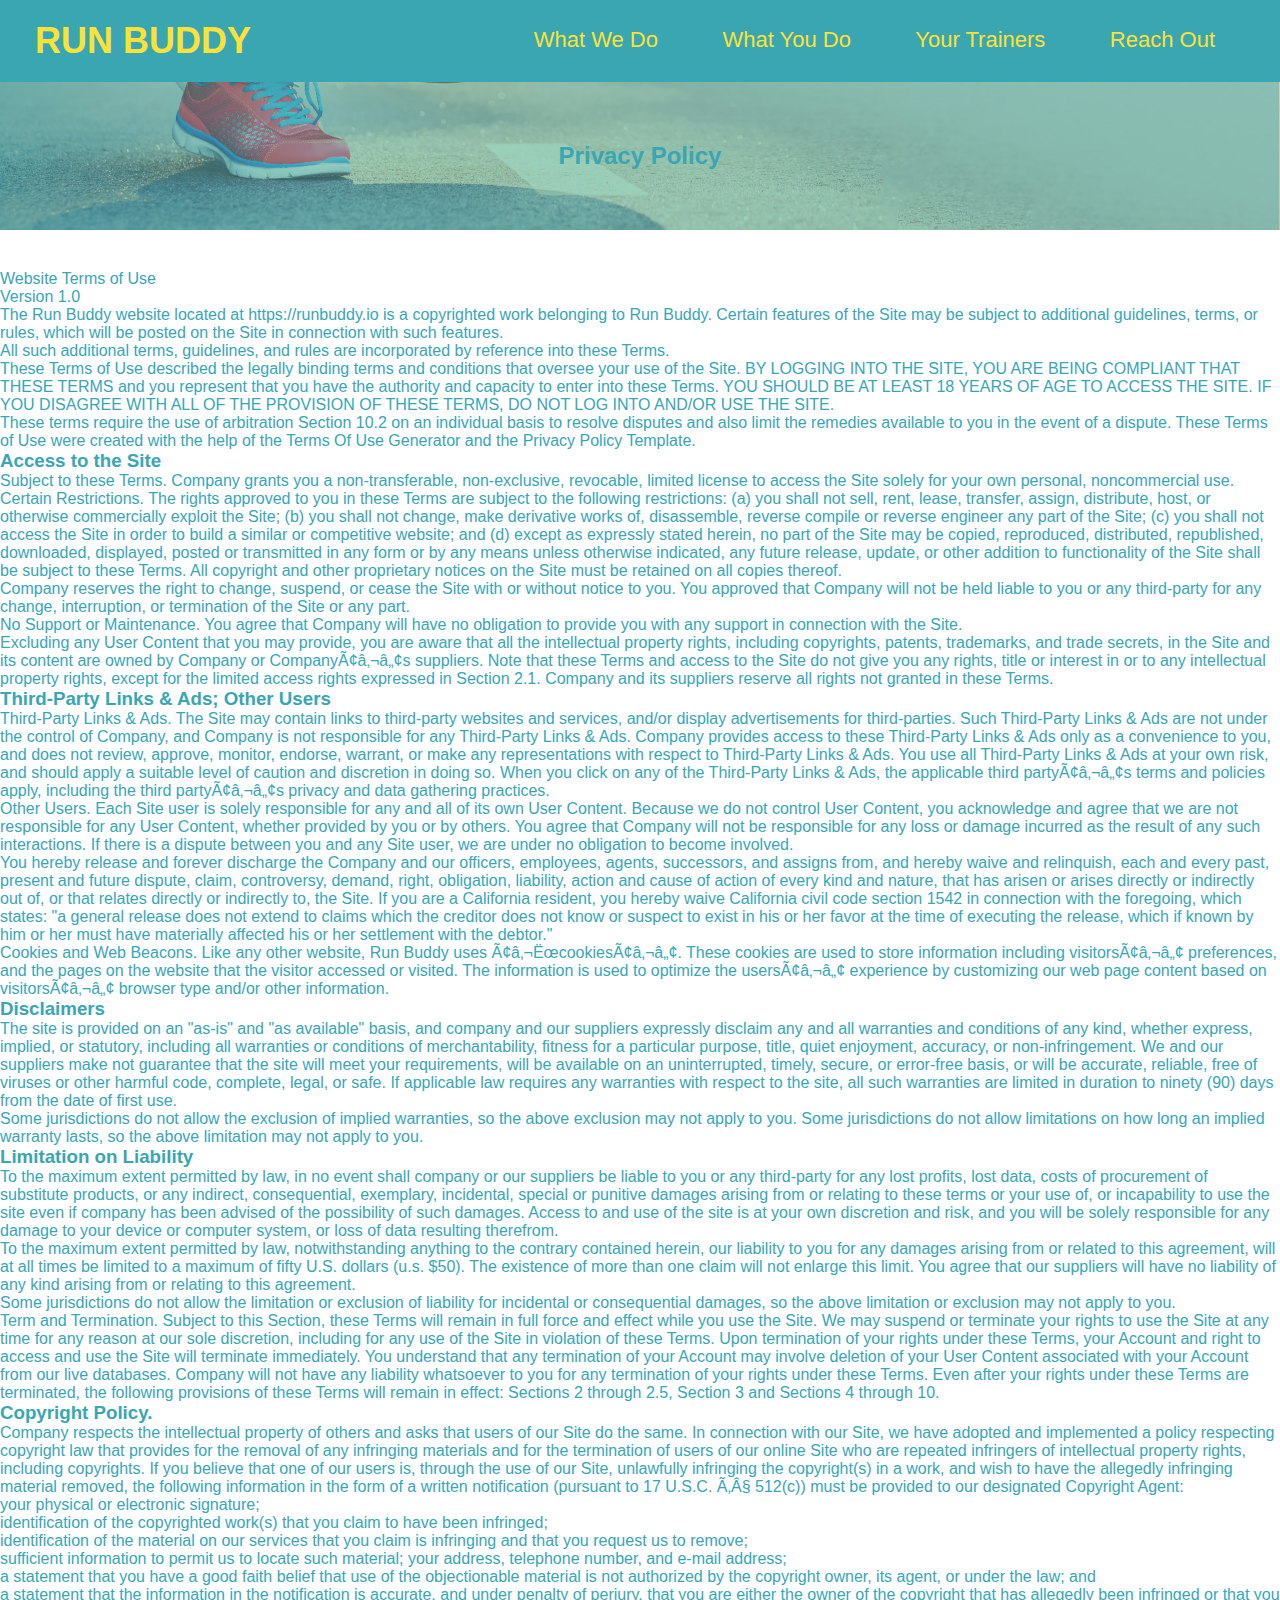
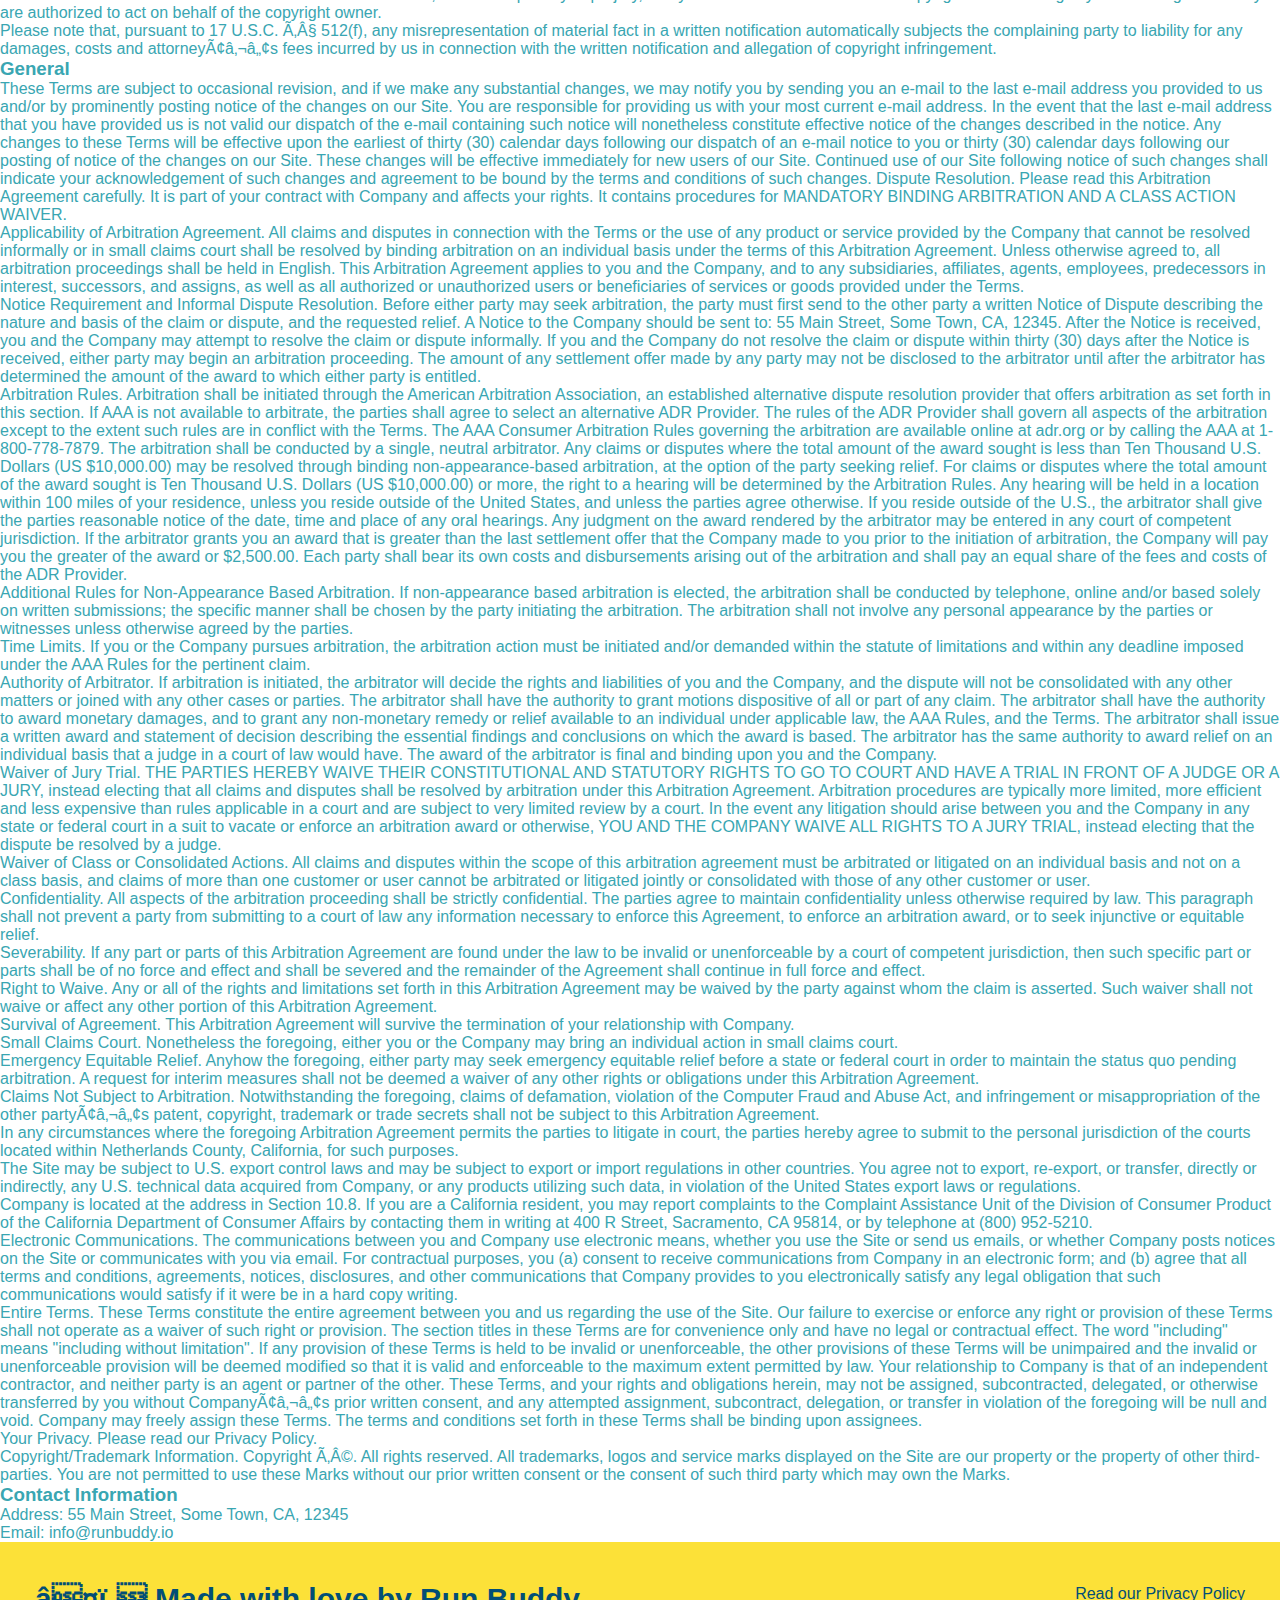
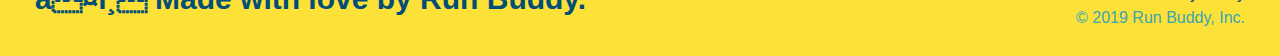
==== privacy-policy.html @ f52eb813 "privacy policy content" ====
<!DOCTYPE html>
<html lang="en">
    <head>
        <link rel="stylesheet" href="./assets/css/style.css"/>
        <link rel="stylesheet" href="assets/css/secondary-styles.css"
        <meta charset="UTF-8" />
        <title>Privacy Policy - Run Buddy</title>
    </head>
    <body>
        <header>
            <h1>
                <a href="/">RUN BUDDY</a>
            </h1>
            <nav>
        <!--Unordered list element-->
                <ul>
            <!--list item element-->
                    <li>
                <!--Anchor element-->
                        <a href="./index.html#what-we-do">What We Do</a>
                    </li>
                    <li>
                        <a href="./index.html#what-you-do">What You Do</a>
                    </li>
                    <li>
                        <a href="./index.html#your-trainers">Your Trainers</a>
                    </li>
                    <li>
                    <a href="./index.html#reach-out">Reach Out</a>
                    </li>
                </ul>
            </nav>
        </header>

        <section class="hero">
            <h2 class="page-title">
                Privacy Policy
            </h2>
        </section>
        <article class="secondary-content">
            <p>
                Website Terms of Use
              </p>
        
              <p>
                Version 1.0
              </p>
        
              <p>
                The Run Buddy website located at https://runbuddy.io is a copyrighted work belonging to Run Buddy. Certain
                features of the Site may be subject to additional guidelines, terms, or rules, which will be posted on the Site
                in connection with such features.
              </p>
        
              <p>
                All such additional terms, guidelines, and rules are incorporated by reference into these Terms.
              </p>
        
              <p>
                These Terms of Use described the legally binding terms and conditions that oversee your use of the Site. BY
                LOGGING INTO THE SITE, YOU ARE BEING COMPLIANT THAT THESE TERMS and you represent that you have the authority
                and capacity to enter into these Terms. YOU SHOULD BE AT LEAST 18 YEARS OF AGE TO ACCESS THE SITE. IF YOU
                DISAGREE WITH ALL OF THE PROVISION OF THESE TERMS, DO NOT LOG INTO AND/OR USE THE SITE.
              </p>
        
              <p>
                These terms require the use of arbitration Section 10.2 on an individual basis to resolve disputes and also
                limit the remedies available to you in the event of a dispute. These Terms of Use were created with the help of
                the Terms Of Use Generator and the Privacy Policy Template.
              </p>
        
              <h3>
                Access to the Site
              </h3>
        
              <p>
                Subject to these Terms. Company grants you a non-transferable, non-exclusive, revocable, limited license to
                access the Site solely for your own personal, noncommercial use.
              </p>
        
              <p>
                Certain Restrictions. The rights approved to you in these Terms are subject to the following restrictions: (a)
                you shall not sell, rent, lease, transfer, assign, distribute, host, or otherwise commercially exploit the Site;
                (b) you shall not change, make derivative works of, disassemble, reverse compile or reverse engineer any part of
                the Site; (c) you shall not access the Site in order to build a similar or competitive website; and (d) except
                as expressly stated herein, no part of the Site may be copied, reproduced, distributed, republished, downloaded,
                displayed, posted or transmitted in any form or by any means unless otherwise indicated, any future release,
                update, or other addition to functionality of the Site shall be subject to these Terms. All copyright and other
                proprietary notices on the Site must be retained on all copies thereof.
              </p>
        
              <p>
                Company reserves the right to change, suspend, or cease the Site with or without notice to you. You approved
                that Company will not be held liable to you or any third-party for any change, interruption, or termination of
                the Site or any part.
              </p>
        
              <p>
                No Support or Maintenance. You agree that Company will have no obligation to provide you with any support in
                connection with the Site.
              </p>
        
              <p>
                Excluding any User Content that you may provide, you are aware that all the intellectual property rights,
                including copyrights, patents, trademarks, and trade secrets, in the Site and its content are owned by Company
                or Companyâ€™s suppliers. Note that these Terms and access to the Site do not give you any rights, title or
                interest in or to any intellectual property rights, except for the limited access rights expressed in Section
                2.1. Company and its suppliers reserve all rights not granted in these Terms.
              </p>
        
              <h3>
                Third-Party Links & Ads; Other Users
              </h3>
        
              <p>
                Third-Party Links & Ads. The Site may contain links to third-party websites and services, and/or display
                advertisements for third-parties. Such Third-Party Links & Ads are not under the control of Company, and Company
                is not responsible for any Third-Party Links & Ads. Company provides access to these Third-Party Links & Ads
                only as a convenience to you, and does not review, approve, monitor, endorse, warrant, or make any
                representations with respect to Third-Party Links & Ads. You use all Third-Party Links & Ads at your own risk,
                and should apply a suitable level of caution and discretion in doing so. When you click on any of the
                Third-Party Links & Ads, the applicable third partyâ€™s terms and policies apply, including the third partyâ€™s
                privacy and data gathering practices.
              </p>
        
              <p>
                Other Users. Each Site user is solely responsible for any and all of its own User Content. Because we do not
                control User Content, you acknowledge and agree that we are not responsible for any User Content, whether
                provided by you or by others. You agree that Company will not be responsible for any loss or damage incurred as
                the result of any such interactions. If there is a dispute between you and any Site user, we are under no
                obligation to become involved.
              </p>
        
              <p>
                You hereby release and forever discharge the Company and our officers, employees, agents, successors, and
                assigns from, and hereby waive and relinquish, each and every past, present and future dispute, claim,
                controversy, demand, right, obligation, liability, action and cause of action of every kind and nature, that has
                arisen or arises directly or indirectly out of, or that relates directly or indirectly to, the Site. If you are
                a California resident, you hereby waive California civil code section 1542 in connection with the foregoing,
                which states: "a general release does not extend to claims which the creditor does not know or suspect to exist
                in his or her favor at the time of executing the release, which if known by him or her must have materially
                affected his or her settlement with the debtor."
              </p>
        
              <p>
                Cookies and Web Beacons. Like any other website, Run Buddy uses â€˜cookiesâ€™. These cookies are used to store
                information including visitorsâ€™ preferences, and the pages on the website that the visitor accessed or visited.
                The information is used to optimize the usersâ€™ experience by customizing our web page content based on visitorsâ€™
                browser type and/or other information.
              </p>
        
              <h3>
                Disclaimers
              </h3>
        
              <p>
                The site is provided on an "as-is" and "as available" basis, and company and our suppliers expressly disclaim
                any and all warranties and conditions of any kind, whether express, implied, or statutory, including all
                warranties or conditions of merchantability, fitness for a particular purpose, title, quiet enjoyment, accuracy,
                or non-infringement. We and our suppliers make not guarantee that the site will meet your requirements, will be
                available on an uninterrupted, timely, secure, or error-free basis, or will be accurate, reliable, free of
                viruses or other harmful code, complete, legal, or safe. If applicable law requires any warranties with respect
                to the site, all such warranties are limited in duration to ninety (90) days from the date of first use.
              </p>
        
              <p>
                Some jurisdictions do not allow the exclusion of implied warranties, so the above exclusion may not apply to
                you. Some jurisdictions do not allow limitations on how long an implied warranty lasts, so the above limitation
                may not apply to you.
              </p>
        
              <h3>
                Limitation on Liability
              </h3>
        
              <p>
                To the maximum extent permitted by law, in no event shall company or our suppliers be liable to you or any
                third-party for any lost profits, lost data, costs of procurement of substitute products, or any indirect,
                consequential, exemplary, incidental, special or punitive damages arising from or relating to these terms or
                your use of, or incapability to use the site even if company has been advised of the possibility of such
                damages. Access to and use of the site is at your own discretion and risk, and you will be solely responsible
                for any damage to your device or computer system, or loss of data resulting therefrom.
              </p>
        
              <p>
                To the maximum extent permitted by law, notwithstanding anything to the contrary contained herein, our liability
                to you for any damages arising from or related to this agreement, will at all times be limited to a maximum of
                fifty U.S. dollars (u.s. $50). The existence of more than one claim will not enlarge this limit. You agree that
                our suppliers will have no liability of any kind arising from or relating to this agreement.
              </p>
        
              <p>
                Some jurisdictions do not allow the limitation or exclusion of liability for incidental or consequential
                damages, so the above limitation or exclusion may not apply to you.
              </p>
        
              <p>
                Term and Termination. Subject to this Section, these Terms will remain in full force and effect while you use
                the Site. We may suspend or terminate your rights to use the Site at any time for any reason at our sole
                discretion, including for any use of the Site in violation of these Terms. Upon termination of your rights under
                these Terms, your Account and right to access and use the Site will terminate immediately. You understand that
                any termination of your Account may involve deletion of your User Content associated with your Account from our
                live databases. Company will not have any liability whatsoever to you for any termination of your rights under
                these Terms. Even after your rights under these Terms are terminated, the following provisions of these Terms
                will remain in effect: Sections 2 through 2.5, Section 3 and Sections 4 through 10.
              </p>
        
              <h3>
                Copyright Policy.
              </h3>
        
              <p>
                Company respects the intellectual property of others and asks that users of our Site do the same. In connection
                with our Site, we have adopted and implemented a policy respecting copyright law that provides for the removal
                of any infringing materials and for the termination of users of our online Site who are repeated infringers of
                intellectual property rights, including copyrights. If you believe that one of our users is, through the use of
                our Site, unlawfully infringing the copyright(s) in a work, and wish to have the allegedly infringing material
                removed, the following information in the form of a written notification (pursuant to 17 U.S.C. Â§ 512(c)) must
                be provided to our designated Copyright Agent:
              </p>
        
              <ul>
                <li>
                  your physical or electronic signature;
                </li>
                <li>
                  identification of the copyrighted work(s) that you claim to have been infringed;
                </li>
                <li>
                  identification of the material on our services that you claim is infringing and that you request us to remove;
                </li>
                <li>
                  sufficient information to permit us to locate such material; your address, telephone number, and e-mail
                  address;
                </li>
                <li>
                  a statement that you have a good faith belief that use of the objectionable material is not authorized by the
                  copyright owner, its agent, or under the law; and
                </li>
                <li>
                  a statement that the information in the notification is accurate, and under penalty of perjury, that you are
                  either the owner of the copyright that has allegedly been infringed or that you are authorized to act on
                  behalf of the copyright owner.
                </li>
              </ul>
        
              <p>
                Please note that, pursuant to 17 U.S.C. Â§ 512(f), any misrepresentation of material fact in a written
                notification automatically subjects the complaining party to liability for any damages, costs and attorneyâ€™s
                fees incurred by us in connection with the written notification and allegation of copyright infringement.
              </p>
        
              <h3>
                General
              </h3>
        
              <p>
                These Terms are subject to occasional revision, and if we make any substantial changes, we may notify you by
                sending you an e-mail to the last e-mail address you provided to us and/or by prominently posting notice of the
                changes on our Site. You are responsible for providing us with your most current e-mail address. In the event
                that the last e-mail address that you have provided us is not valid our dispatch of the e-mail containing such
                notice will nonetheless constitute effective notice of the changes described in the notice. Any changes to these
                Terms will be effective upon the earliest of thirty (30) calendar days following our dispatch of an e-mail
                notice to you or thirty (30) calendar days following our posting of notice of the changes on our Site. These
                changes will be effective immediately for new users of our Site. Continued use of our Site following notice of
                such changes shall indicate your acknowledgement of such changes and agreement to be bound by the terms and
                conditions of such changes. Dispute Resolution. Please read this Arbitration Agreement carefully. It is part of
                your contract with Company and affects your rights. It contains procedures for MANDATORY BINDING ARBITRATION AND
                A CLASS ACTION WAIVER.
              </p>
        
              <p>
                Applicability of Arbitration Agreement. All claims and disputes in connection with the Terms or the use of any
                product or service provided by the Company that cannot be resolved informally or in small claims court shall be
                resolved by binding arbitration on an individual basis under the terms of this Arbitration Agreement. Unless
                otherwise agreed to, all arbitration proceedings shall be held in English. This Arbitration Agreement applies to
                you and the Company, and to any subsidiaries, affiliates, agents, employees, predecessors in interest,
                successors, and assigns, as well as all authorized or unauthorized users or beneficiaries of services or goods
                provided under the Terms.
              </p>
        
              <p>
                Notice Requirement and Informal Dispute Resolution. Before either party may seek arbitration, the party must
                first send to the other party a written Notice of Dispute describing the nature and basis of the claim or
                dispute, and the requested relief. A Notice to the Company should be sent to: 55 Main Street, Some Town, CA,
                12345. After the Notice is received, you and the Company may attempt to resolve the claim or dispute informally.
                If you and the Company do not resolve the claim or dispute within thirty (30) days after the Notice is received,
                either party may begin an arbitration proceeding. The amount of any settlement offer made by any party may not
                be disclosed to the arbitrator until after the arbitrator has determined the amount of the award to which either
                party is entitled.
              </p>
        
              <p>
                Arbitration Rules. Arbitration shall be initiated through the American Arbitration Association, an established
                alternative dispute resolution provider that offers arbitration as set forth in this section. If AAA is not
                available to arbitrate, the parties shall agree to select an alternative ADR Provider. The rules of the ADR
                Provider shall govern all aspects of the arbitration except to the extent such rules are in conflict with the
                Terms. The AAA Consumer Arbitration Rules governing the arbitration are available online at adr.org or by
                calling the AAA at 1-800-778-7879. The arbitration shall be conducted by a single, neutral arbitrator. Any
                claims or disputes where the total amount of the award sought is less than Ten Thousand U.S. Dollars (US
                $10,000.00) may be resolved through binding non-appearance-based arbitration, at the option of the party seeking
                relief. For claims or disputes where the total amount of the award sought is Ten Thousand U.S. Dollars (US
                $10,000.00) or more, the right to a hearing will be determined by the Arbitration Rules. Any hearing will be
                held in a location within 100 miles of your residence, unless you reside outside of the United States, and
                unless the parties agree otherwise. If you reside outside of the U.S., the arbitrator shall give the parties
                reasonable notice of the date, time and place of any oral hearings. Any judgment on the award rendered by the
                arbitrator may be entered in any court of competent jurisdiction. If the arbitrator grants you an award that is
                greater than the last settlement offer that the Company made to you prior to the initiation of arbitration, the
                Company will pay you the greater of the award or $2,500.00. Each party shall bear its own costs and
                disbursements arising out of the arbitration and shall pay an equal share of the fees and costs of the ADR
                Provider.
              </p>
        
              <p>
                Additional Rules for Non-Appearance Based Arbitration. If non-appearance based arbitration is elected, the
                arbitration shall be conducted by telephone, online and/or based solely on written submissions; the specific
                manner shall be chosen by the party initiating the arbitration. The arbitration shall not involve any personal
                appearance by the parties or witnesses unless otherwise agreed by the parties.
              </p>
        
              <p>
                Time Limits. If you or the Company pursues arbitration, the arbitration action must be initiated and/or demanded
                within the statute of limitations and within any deadline imposed under the AAA Rules for the pertinent claim.
              </p>
        
              <p>
                Authority of Arbitrator. If arbitration is initiated, the arbitrator will decide the rights and liabilities of
                you and the Company, and the dispute will not be consolidated with any other matters or joined with any other
                cases or parties. The arbitrator shall have the authority to grant motions dispositive of all or part of any
                claim. The arbitrator shall have the authority to award monetary damages, and to grant any non-monetary remedy
                or relief available to an individual under applicable law, the AAA Rules, and the Terms. The arbitrator shall
                issue a written award and statement of decision describing the essential findings and conclusions on which the
                award is based. The arbitrator has the same authority to award relief on an individual basis that a judge in a
                court of law would have. The award of the arbitrator is final and binding upon you and the Company.
              </p>
        
              <p>
                Waiver of Jury Trial. THE PARTIES HEREBY WAIVE THEIR CONSTITUTIONAL AND STATUTORY RIGHTS TO GO TO COURT AND HAVE
                A TRIAL IN FRONT OF A JUDGE OR A JURY, instead electing that all claims and disputes shall be resolved by
                arbitration under this Arbitration Agreement. Arbitration procedures are typically more limited, more efficient
                and less expensive than rules applicable in a court and are subject to very limited review by a court. In the
                event any litigation should arise between you and the Company in any state or federal court in a suit to vacate
                or enforce an arbitration award or otherwise, YOU AND THE COMPANY WAIVE ALL RIGHTS TO A JURY TRIAL, instead
                electing that the dispute be resolved by a judge.
              </p>
        
              <p>
                Waiver of Class or Consolidated Actions. All claims and disputes within the scope of this arbitration agreement
                must be arbitrated or litigated on an individual basis and not on a class basis, and claims of more than one
                customer or user cannot be arbitrated or litigated jointly or consolidated with those of any other customer or
                user.
              </p>
        
              <p>
                Confidentiality. All aspects of the arbitration proceeding shall be strictly confidential. The parties agree to
                maintain confidentiality unless otherwise required by law. This paragraph shall not prevent a party from
                submitting to a court of law any information necessary to enforce this Agreement, to enforce an arbitration
                award, or to seek injunctive or equitable relief.
              </p>
        
              <p>
                Severability. If any part or parts of this Arbitration Agreement are found under the law to be invalid or
                unenforceable by a court of competent jurisdiction, then such specific part or parts shall be of no force and
                effect and shall be severed and the remainder of the Agreement shall continue in full force and effect.
              </p>
        
              <p>
                Right to Waive. Any or all of the rights and limitations set forth in this Arbitration Agreement may be waived
                by the party against whom the claim is asserted. Such waiver shall not waive or affect any other portion of this
                Arbitration Agreement.
              </p>
        
              <p>
                Survival of Agreement. This Arbitration Agreement will survive the termination of your relationship with
                Company.
              </p>
        
              <p>
                Small Claims Court. Nonetheless the foregoing, either you or the Company may bring an individual action in small
                claims court.
              </p>
        
              <p>
                Emergency Equitable Relief. Anyhow the foregoing, either party may seek emergency equitable relief before a
                state or federal court in order to maintain the status quo pending arbitration. A request for interim measures
                shall not be deemed a waiver of any other rights or obligations under this Arbitration Agreement.
              </p>
        
              <p>
                Claims Not Subject to Arbitration. Notwithstanding the foregoing, claims of defamation, violation of the
                Computer Fraud and Abuse Act, and infringement or misappropriation of the other partyâ€™s patent, copyright,
                trademark or trade secrets shall not be subject to this Arbitration Agreement.
              </p>
        
              <p>
                In any circumstances where the foregoing Arbitration Agreement permits the parties to litigate in court, the
                parties hereby agree to submit to the personal jurisdiction of the courts located within Netherlands County,
                California, for such purposes.
              </p>
        
              <p>
                The Site may be subject to U.S. export control laws and may be subject to export or import regulations in other
                countries. You agree not to export, re-export, or transfer, directly or indirectly, any U.S. technical data
                acquired from Company, or any products utilizing such data, in violation of the United States export laws or
                regulations.
              </p>
        
              <p>
                Company is located at the address in Section 10.8. If you are a California resident, you may report complaints
                to the Complaint Assistance Unit of the Division of Consumer Product of the California Department of Consumer
                Affairs by contacting them in writing at 400 R Street, Sacramento, CA 95814, or by telephone at (800) 952-5210.
              </p>
        
              <p>
                Electronic Communications. The communications between you and Company use electronic means, whether you use the
                Site or send us emails, or whether Company posts notices on the Site or communicates with you via email. For
                contractual purposes, you (a) consent to receive communications from Company in an electronic form; and (b)
                agree that all terms and conditions, agreements, notices, disclosures, and other communications that Company
                provides to you electronically satisfy any legal obligation that such communications would satisfy if it were be
                in a hard copy writing.
              </p>
        
              <p>
                Entire Terms. These Terms constitute the entire agreement between you and us regarding the use of the Site. Our
                failure to exercise or enforce any right or provision of these Terms shall not operate as a waiver of such right
                or provision. The section titles in these Terms are for convenience only and have no legal or contractual
                effect. The word "including" means "including without limitation". If any provision of these Terms is held to be
                invalid or unenforceable, the other provisions of these Terms will be unimpaired and the invalid or
                unenforceable provision will be deemed modified so that it is valid and enforceable to the maximum extent
                permitted by law. Your relationship to Company is that of an independent contractor, and neither party is an
                agent or partner of the other. These Terms, and your rights and obligations herein, may not be assigned,
                subcontracted, delegated, or otherwise transferred by you without Companyâ€™s prior written consent, and any
                attempted assignment, subcontract, delegation, or transfer in violation of the foregoing will be null and void.
                Company may freely assign these Terms. The terms and conditions set forth in these Terms shall be binding upon
                assignees.
              </p>
        
              <p>
                Your Privacy. Please read our Privacy Policy.
              </p>
        
              <p>
                Copyright/Trademark Information. Copyright Â©. All rights reserved. All trademarks, logos and service marks
                displayed on the Site are our property or the property of other third-parties. You are not permitted to use
                these Marks without our prior written consent or the consent of such third party which may own the Marks.
              </p>
        
              <h3>
                Contact Information
              </h3>
        
              <p>
                Address: 55 Main Street, Some Town, CA, 12345
              </p>
        
              <p>
                Email: info@runbuddy.io
              </p>
        
        </article>

<!--footer-->
<footer>
    <h2>❤️ Made with love by Run Buddy.</h2>
    <div>
        <a >Read our Privacy Policy</a><br />
        &copy; 2019 Run Buddy, Inc.
    </div>
</footer>

</body>
</html>

    </body>
</html>
---- assets/css/style.css ----
* {
    margin: 0;
    padding: 0;
    box-sizing: border-box;
}

body {
    color: #39a6b2;
    font-family: Helvetica, Arial, sans-serif;
}

/*apply styles to <header> */

header {
    background-color: #39a6b2;
    padding: 20px 35px;
}

header h1 {
    color: #fce138;
    font-size: 36px;
    font-weight: bold;
    margin: 0;
    display: inline;
    text-align: left;
}

header a {
    text-decoration: none;
    color: #fce138;
    display: inline;
}

header nav {
    float: right;
    margin: 7px 0;
}

header nav ul li {
    display: inline;
}

header nav ul li a {
    margin: 0 30px;
    font-weight: lighter;
    font-size: 22px;
    display: inline;
}

footer {
    background: #fce138;
    width: 100%;
    padding: 40px 35px;
}

footer h2 {
    display: inline;
    color: #024e76;
    font-size: 30px;
    margin: 0;
}

footer div {
    float: right;
    line-height: 1.5;
    text-align: right;
}

footer a {
    color: #024e76;
}

section {
    padding: 60px;
}

/*Hero Style Start*/
.hero {
    background-image: url("../images/hero-bg.jpg");
    height: 600px;
    background-size: cover;
    background-position: center;
    position: relative;
}

.hero-form {
    background-color: #fce138;
    padding: 20px;
    width: 500px;
    color: #024e76;
    border-style: solid;
    border-width: 3px;
    border-color: #024e76;
    position: absolute;
    bottom: 120px;
    right: 140px;
}
.hero-form h3 {
    font-size: 24px;
    margin: 0;
}

.hero-form p {
    margin: 5px 0 15px 0;
}

.form-input {
    border: 1px solid #024e76;
    display: block;
    padding: 7px 15px;
    font-size: 16px;
    color: #024e76;
    width: 100%;
    margin-bottom: 15px;
}    

.hero-form label {
    margin: 0 5px;
}

.hero-form button {
    color: #fce138;
    background-color: #024e76;
    border: none;
    padding: 10px 20px;
    font-size: 16px;
}

/*Hero Style End*/

.intro {
    text-align: center;
}

.intro p {
    line-height: 1.7;
    color: #39a6b2;
    width: 80%;
    font-size: 20px;
    margin: 0 auto;
}

.steps {
    text-align: center;
    background: #fce138;
}

.section-title {
    font-size: 55px;
    color: #024e76;
    margin-bottom: 35px;
    padding: 0 100px 20px 100px;
    display: inline-block;
    border-bottom: 3px solid;
}

.primary-border {
    border-color: #fce138;
}

.secondary-border {
    border-color: #39a6b2
}

.steps div {
    margin-bottom: 80px;
}

.steps img {
    width: 15%;
    margin: 10px 0;
}

.steps h3 {
    color: #024e76;
    font-size: 46px;
    margin-top: 10px;
}

.steps p {
    color: #39a6b2;
    font-size: 23px;
}

.steps span {
    font-size: 38px;
}

.trainers {
    text-align: center;
}

.trainer {
    width: 900px;
    margin: 0 auto 30px auto;
    background: #024e76;
    color: #fce138;
    overflow: auto;
}

.trainer img {
    width: 35%;
    float: left;
}

.trainer-bio {
    padding: 35px;
    float: left;
    width: 65%;
}

.text-left {
    text-align: left;
}

.text-right {
    text-align: right;
}

.trainer-bio h3 {
    font-size: 32px;
    margin-bottom: 8px;
}

.trainer-bio h4 {
    font-weight: lighter;
    font-size: 26px;
    margin-bottom: 25px;
}

.trainer-bio p {
    font-size: 17px;
    line-height: 1.3;
}

/*REACH OUT STYLES START */
.contact {
    text-align: center;
    background: #024e76;
}

.contact h2 {
    color: #fce138;
}

.contact-info iframe {
    width: 400px;
    height: 400px;
}

.contact-info div {
    width: 410px;
    display: inline-block;
    vertical-align: top;
    text-align: left;
    margin: 30px 0 0 60px;
    color: white;
}

.contact-info h3 {
    color: #fce138;
    font-size: 32px;
}

.contact-info p, .contact-info address {
    margin: 20px 0 0 0;
    line-height: 1.5;
    font-size: 20px;
    font-style: normal;
    color: white;
    text-align: left;
}

.contact-info a {
    color: #fce138;
}

/* REACH OUT STYLES END*/
---- assets/css/secondary-styles.css ----
.hero {
    background-position: bottom;
    height: auto;
    text-align: center;
    margin-bottom: 40px;
  }
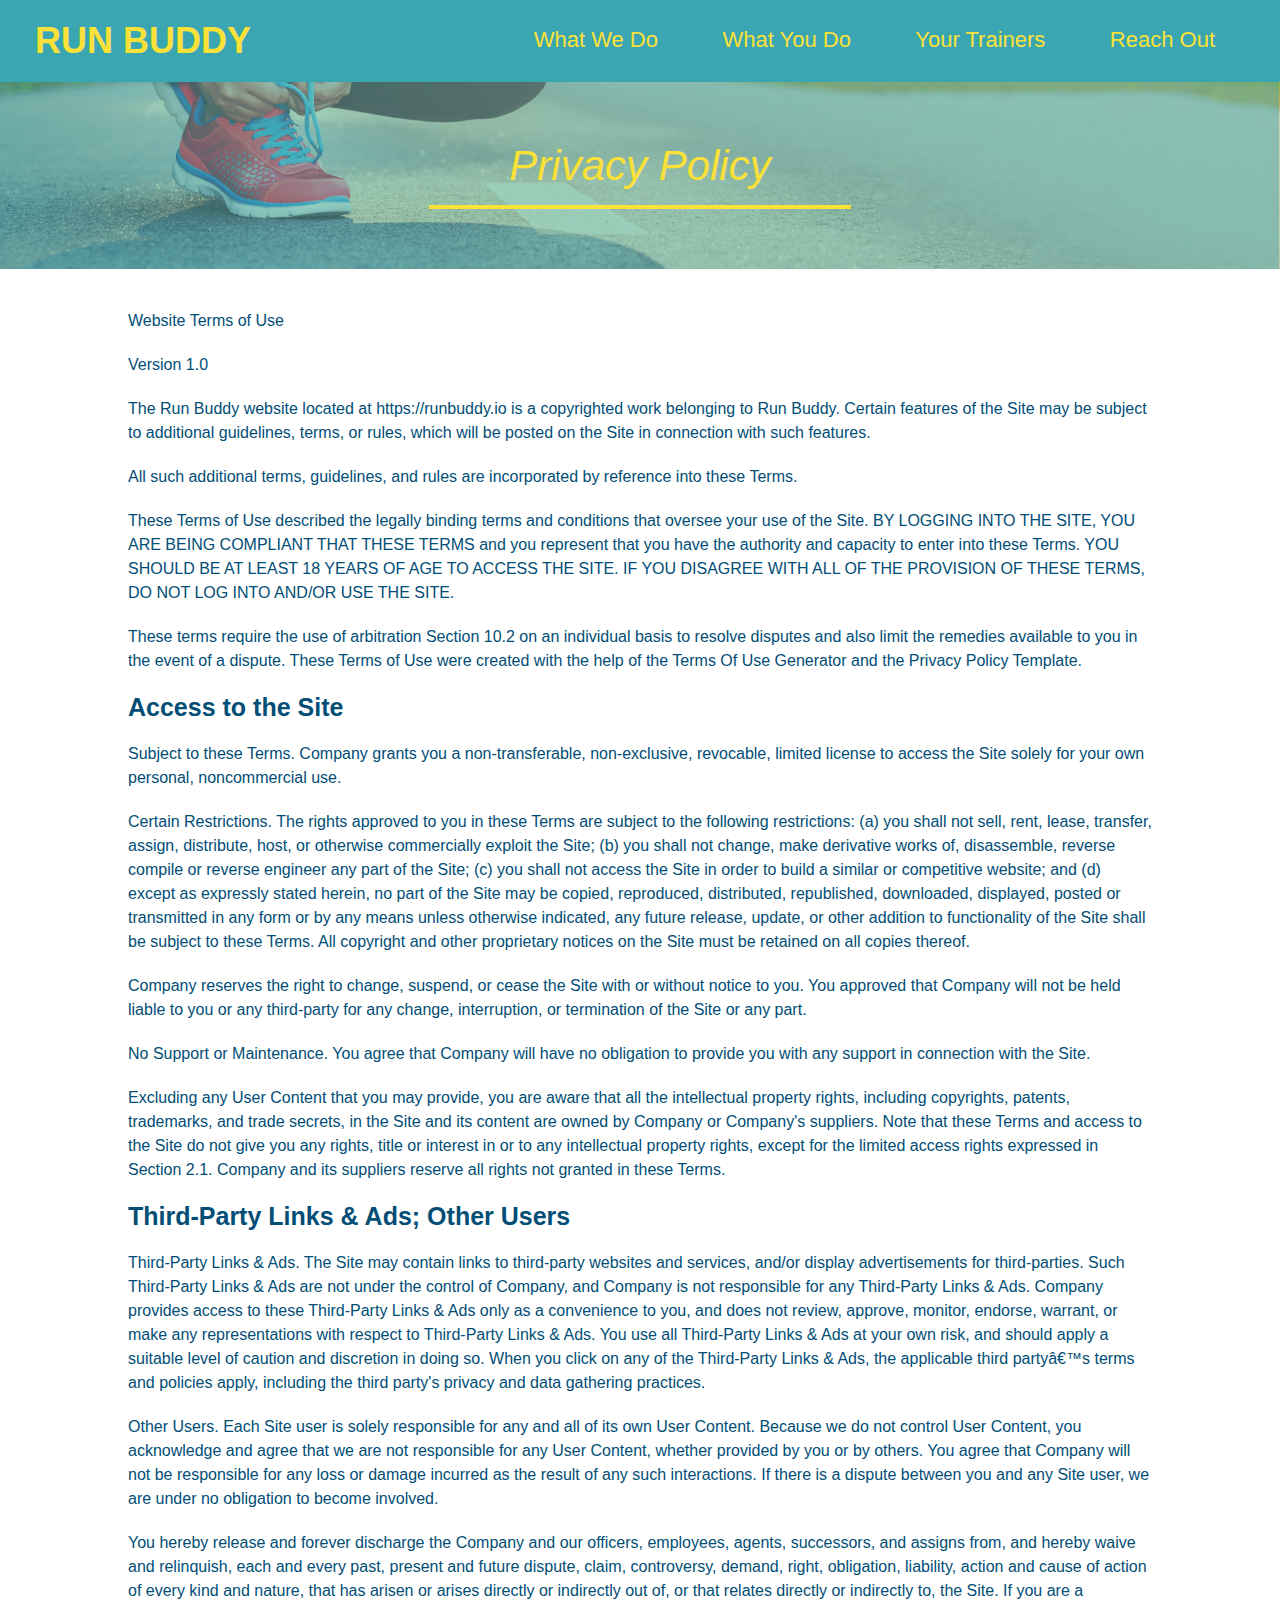
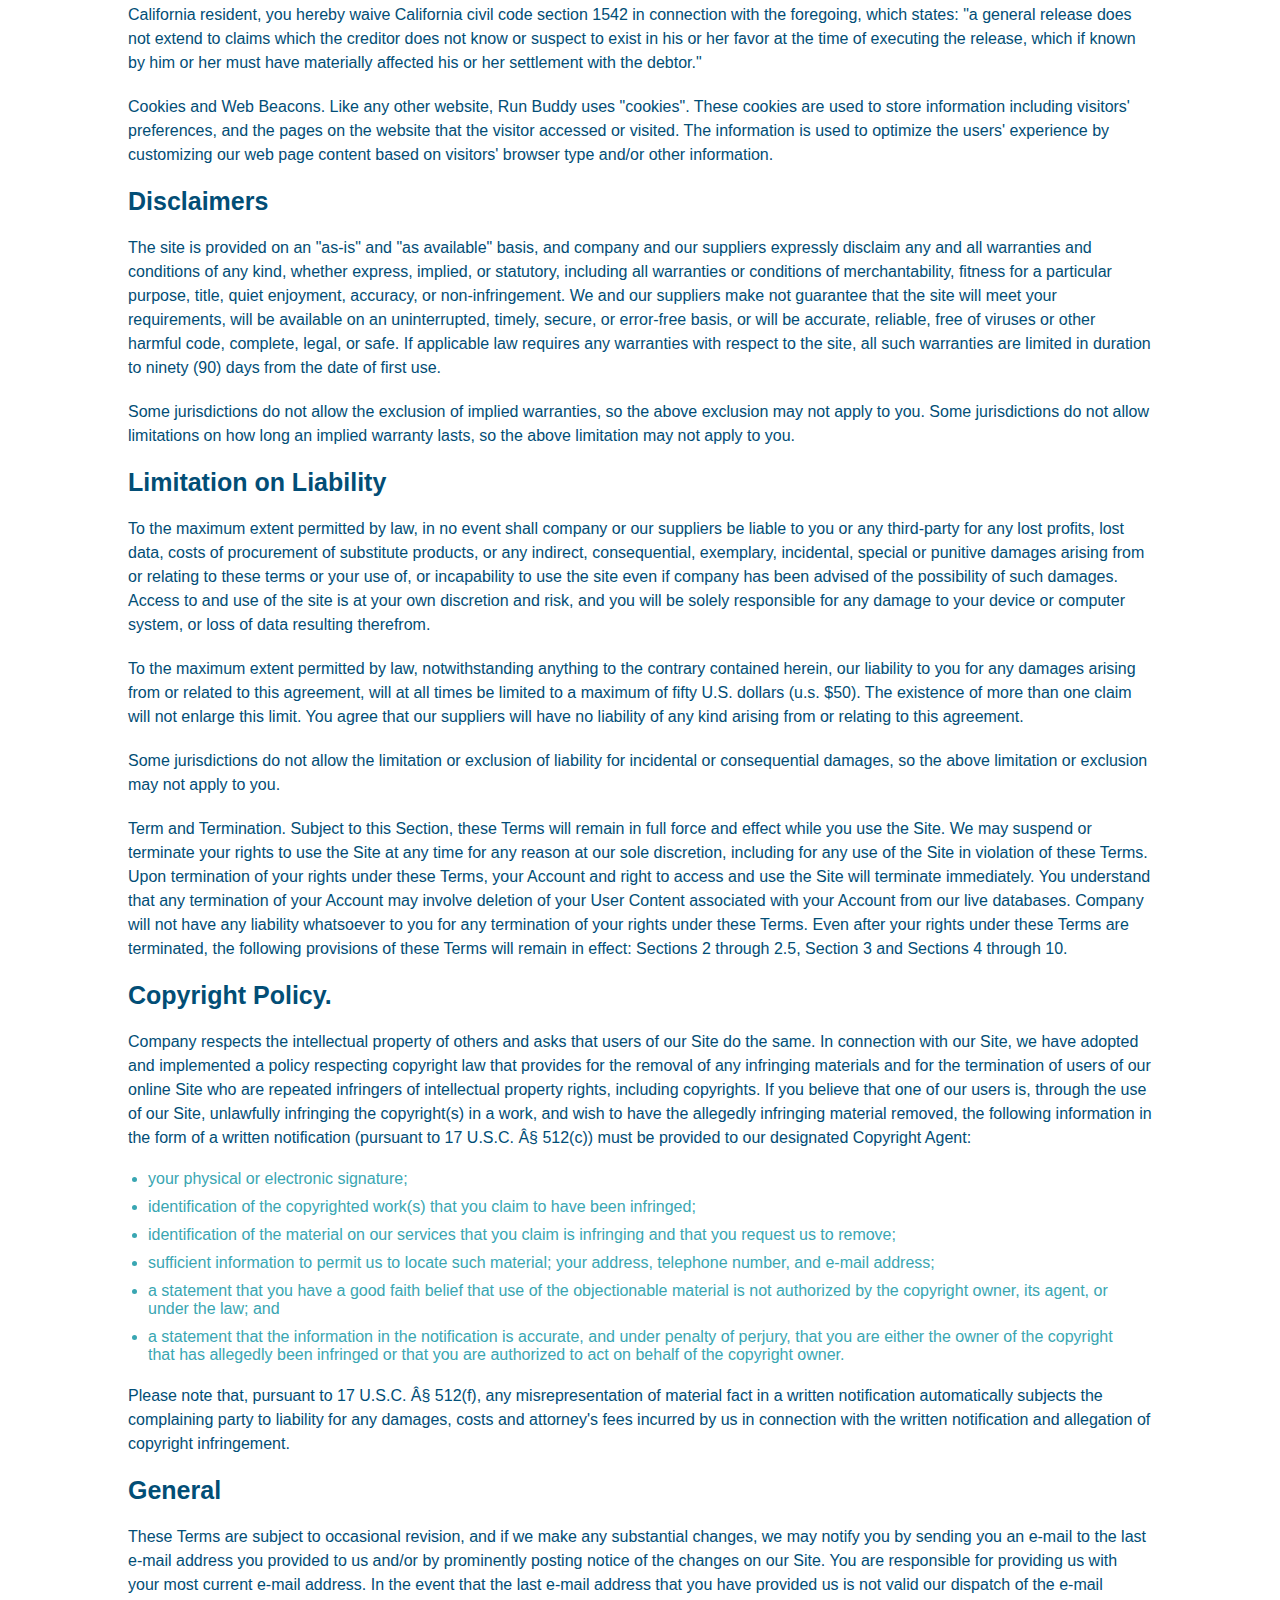
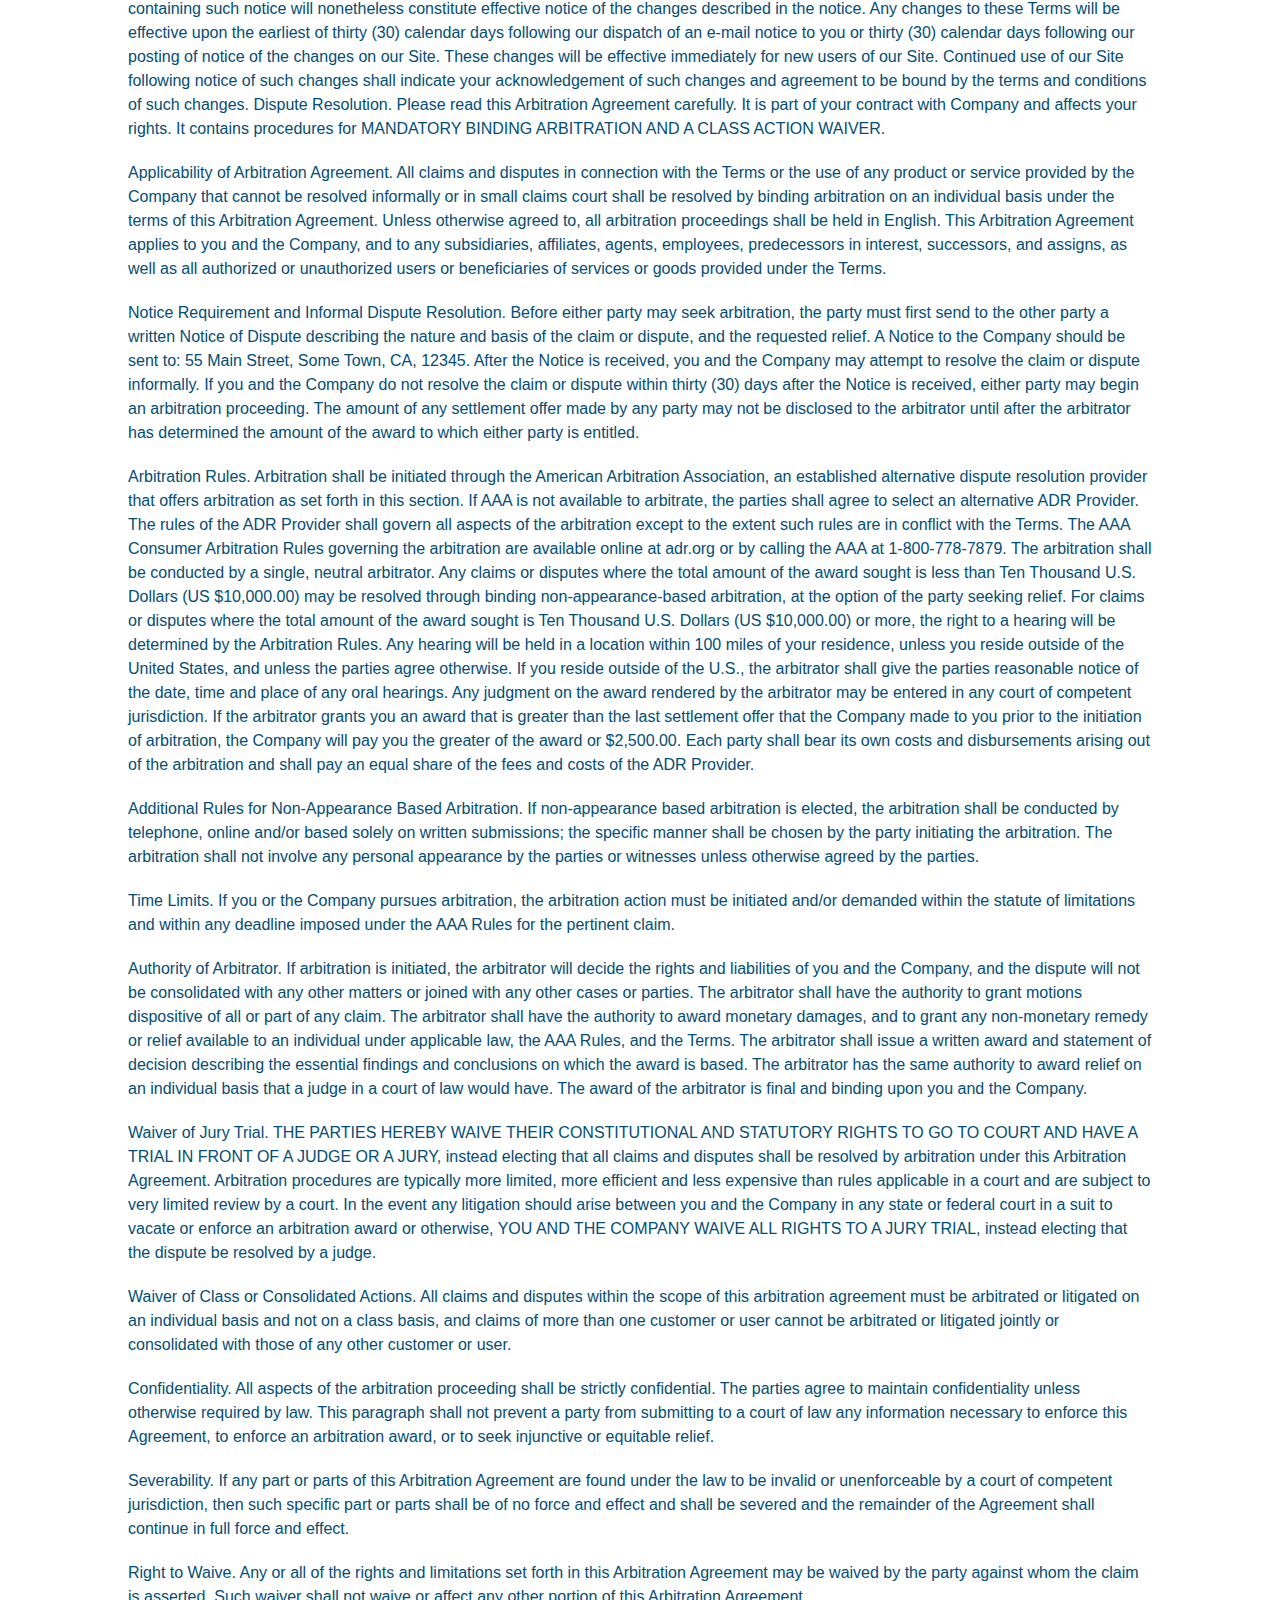
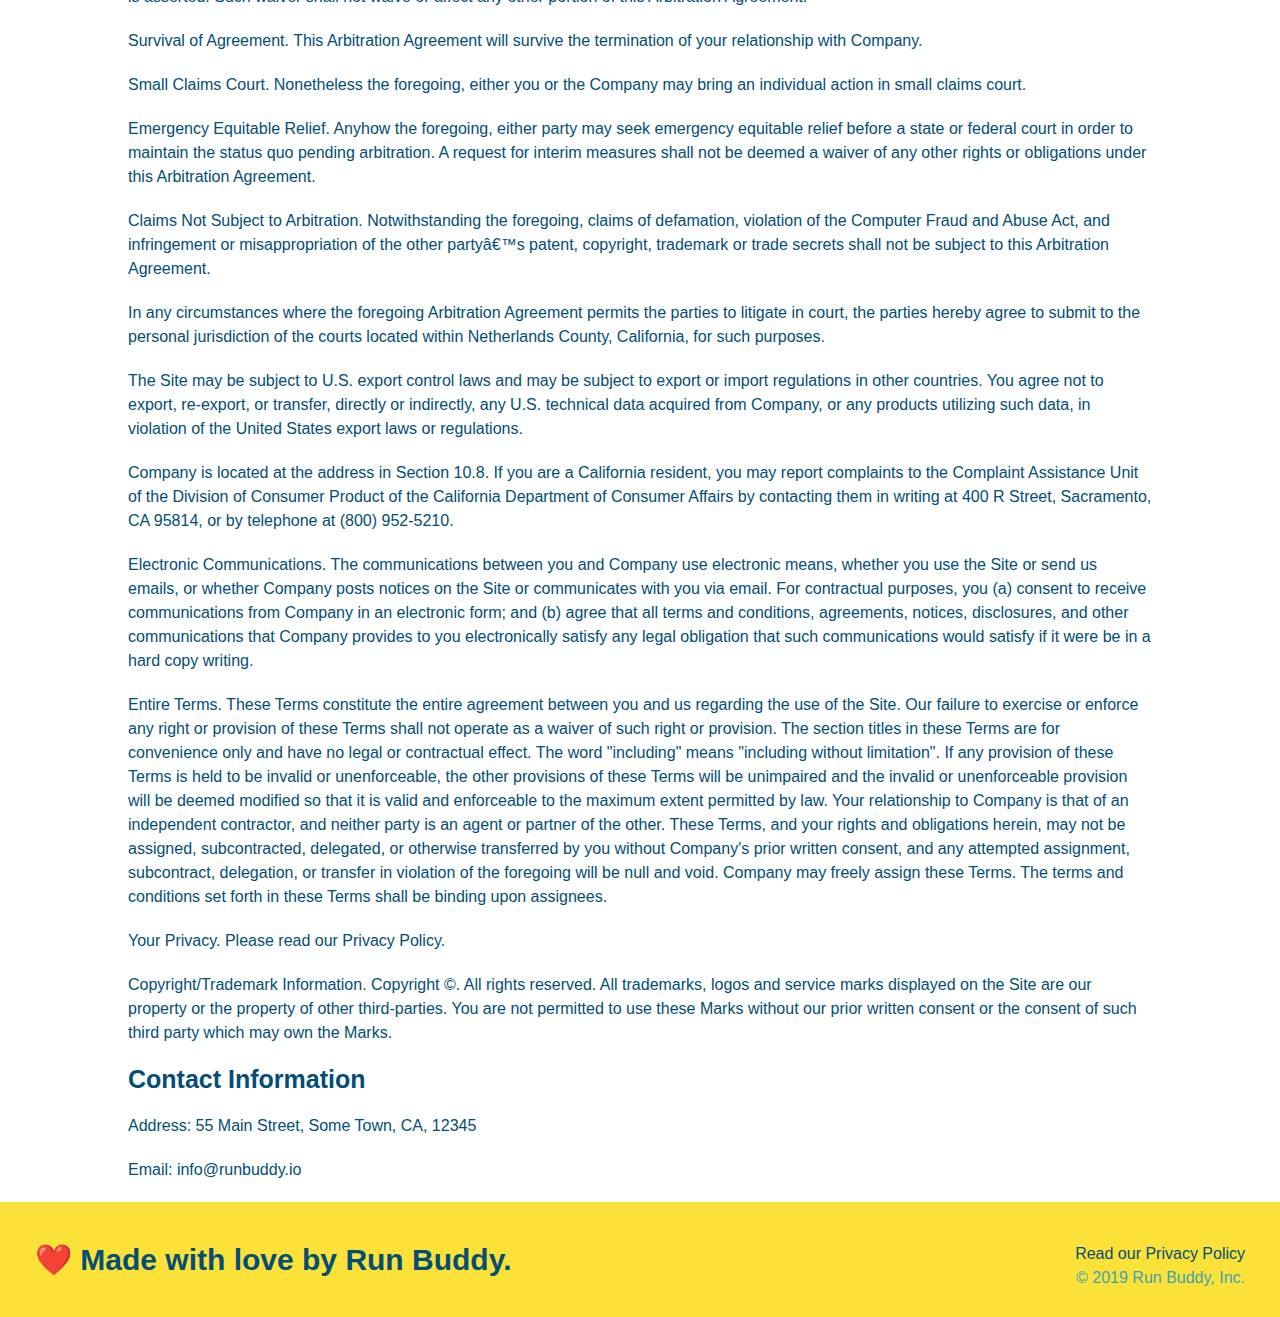
==== commit 6a129d9b: "final privacy policy styling" ====
--- a/privacy-policy.html
+++ b/privacy-policy.html
@@ -2,7 +2,7 @@
 <html lang="en">
     <head>
         <link rel="stylesheet" href="./assets/css/style.css"/>
-        <link rel="stylesheet" href="assets/css/secondary-styles.css"
+        <link rel="stylesheet" href="./assets/css/secondary-styles.css">
         <meta charset="UTF-8" />
         <title>Privacy Policy - Run Buddy</title>
     </head>
@@ -103,7 +103,7 @@
               <p>
                 Excluding any User Content that you may provide, you are aware that all the intellectual property rights,
                 including copyrights, patents, trademarks, and trade secrets, in the Site and its content are owned by Company
-                or Companyâ€™s suppliers. Note that these Terms and access to the Site do not give you any rights, title or
+                or Company's suppliers. Note that these Terms and access to the Site do not give you any rights, title or
                 interest in or to any intellectual property rights, except for the limited access rights expressed in Section
                 2.1. Company and its suppliers reserve all rights not granted in these Terms.
               </p>
@@ -119,7 +119,7 @@
                 only as a convenience to you, and does not review, approve, monitor, endorse, warrant, or make any
                 representations with respect to Third-Party Links & Ads. You use all Third-Party Links & Ads at your own risk,
                 and should apply a suitable level of caution and discretion in doing so. When you click on any of the
-                Third-Party Links & Ads, the applicable third partyâ€™s terms and policies apply, including the third partyâ€™s
+                Third-Party Links & Ads, the applicable third partyâ€™s terms and policies apply, including the third party's
                 privacy and data gathering practices.
               </p>
         
@@ -143,9 +143,9 @@
               </p>
         
               <p>
-                Cookies and Web Beacons. Like any other website, Run Buddy uses â€˜cookiesâ€™. These cookies are used to store
-                information including visitorsâ€™ preferences, and the pages on the website that the visitor accessed or visited.
-                The information is used to optimize the usersâ€™ experience by customizing our web page content based on visitorsâ€™
+                Cookies and Web Beacons. Like any other website, Run Buddy uses "cookies". These cookies are used to store
+                information including visitors' preferences, and the pages on the website that the visitor accessed or visited.
+                The information is used to optimize the users' experience by customizing our web page content based on visitors'
                 browser type and/or other information.
               </p>
         
@@ -246,7 +246,7 @@
         
               <p>
                 Please note that, pursuant to 17 U.S.C. Â§ 512(f), any misrepresentation of material fact in a written
-                notification automatically subjects the complaining party to liability for any damages, costs and attorneyâ€™s
+                notification automatically subjects the complaining party to liability for any damages, costs and attorney's
                 fees incurred by us in connection with the written notification and allegation of copyright infringement.
               </p>
         
@@ -429,7 +429,7 @@
                 unenforceable provision will be deemed modified so that it is valid and enforceable to the maximum extent
                 permitted by law. Your relationship to Company is that of an independent contractor, and neither party is an
                 agent or partner of the other. These Terms, and your rights and obligations herein, may not be assigned,
-                subcontracted, delegated, or otherwise transferred by you without Companyâ€™s prior written consent, and any
+                subcontracted, delegated, or otherwise transferred by you without Company's prior written consent, and any
                 attempted assignment, subcontract, delegation, or transfer in violation of the foregoing will be null and void.
                 Company may freely assign these Terms. The terms and conditions set forth in these Terms shall be binding upon
                 assignees.
@@ -440,7 +440,7 @@
               </p>
         
               <p>
-                Copyright/Trademark Information. Copyright Â©. All rights reserved. All trademarks, logos and service marks
+                Copyright/Trademark Information. Copyright ©. All rights reserved. All trademarks, logos and service marks
                 displayed on the Site are our property or the property of other third-parties. You are not permitted to use
                 these Marks without our prior written consent or the consent of such third party which may own the Marks.
               </p>
--- a/assets/css/style.css
+++ b/assets/css/style.css
@@ -275,4 +275,14 @@
     color: #fce138;
 }
 
-/* REACH OUT STYLES END*/+/* REACH OUT STYLES END*/
+
+.page-title {
+    color: #fce138;
+    display: inline-block;
+    border-bottom: 4px solid #fce138;
+    padding: 0 80px 15px 80px;
+    font-weight: normal;
+    font-size: 42px;
+    font-style: italic;
+  }--- a/assets/css/secondary-styles.css
+++ b/assets/css/secondary-styles.css
@@ -5,4 +5,28 @@
     margin-bottom: 40px;
   }
 
-  +  .secondary-content {
+      width: 80%;
+      margin: 0 auto;
+      color: #024e76;
+  }
+
+  .secondary-content h3 {
+      font-size: 25px;
+      margin: 20px 0;
+  }
+
+  .secondary-content p {
+      font-size: 16px;
+      line-height: 1.5;
+      margin: 20px 0;
+  }
+
+  .secondary-content ul {
+      margin: 15px 20px;
+  }
+
+  .secondary-content li {
+      color: #39a6b2;
+      margin: 10px 0;
+  }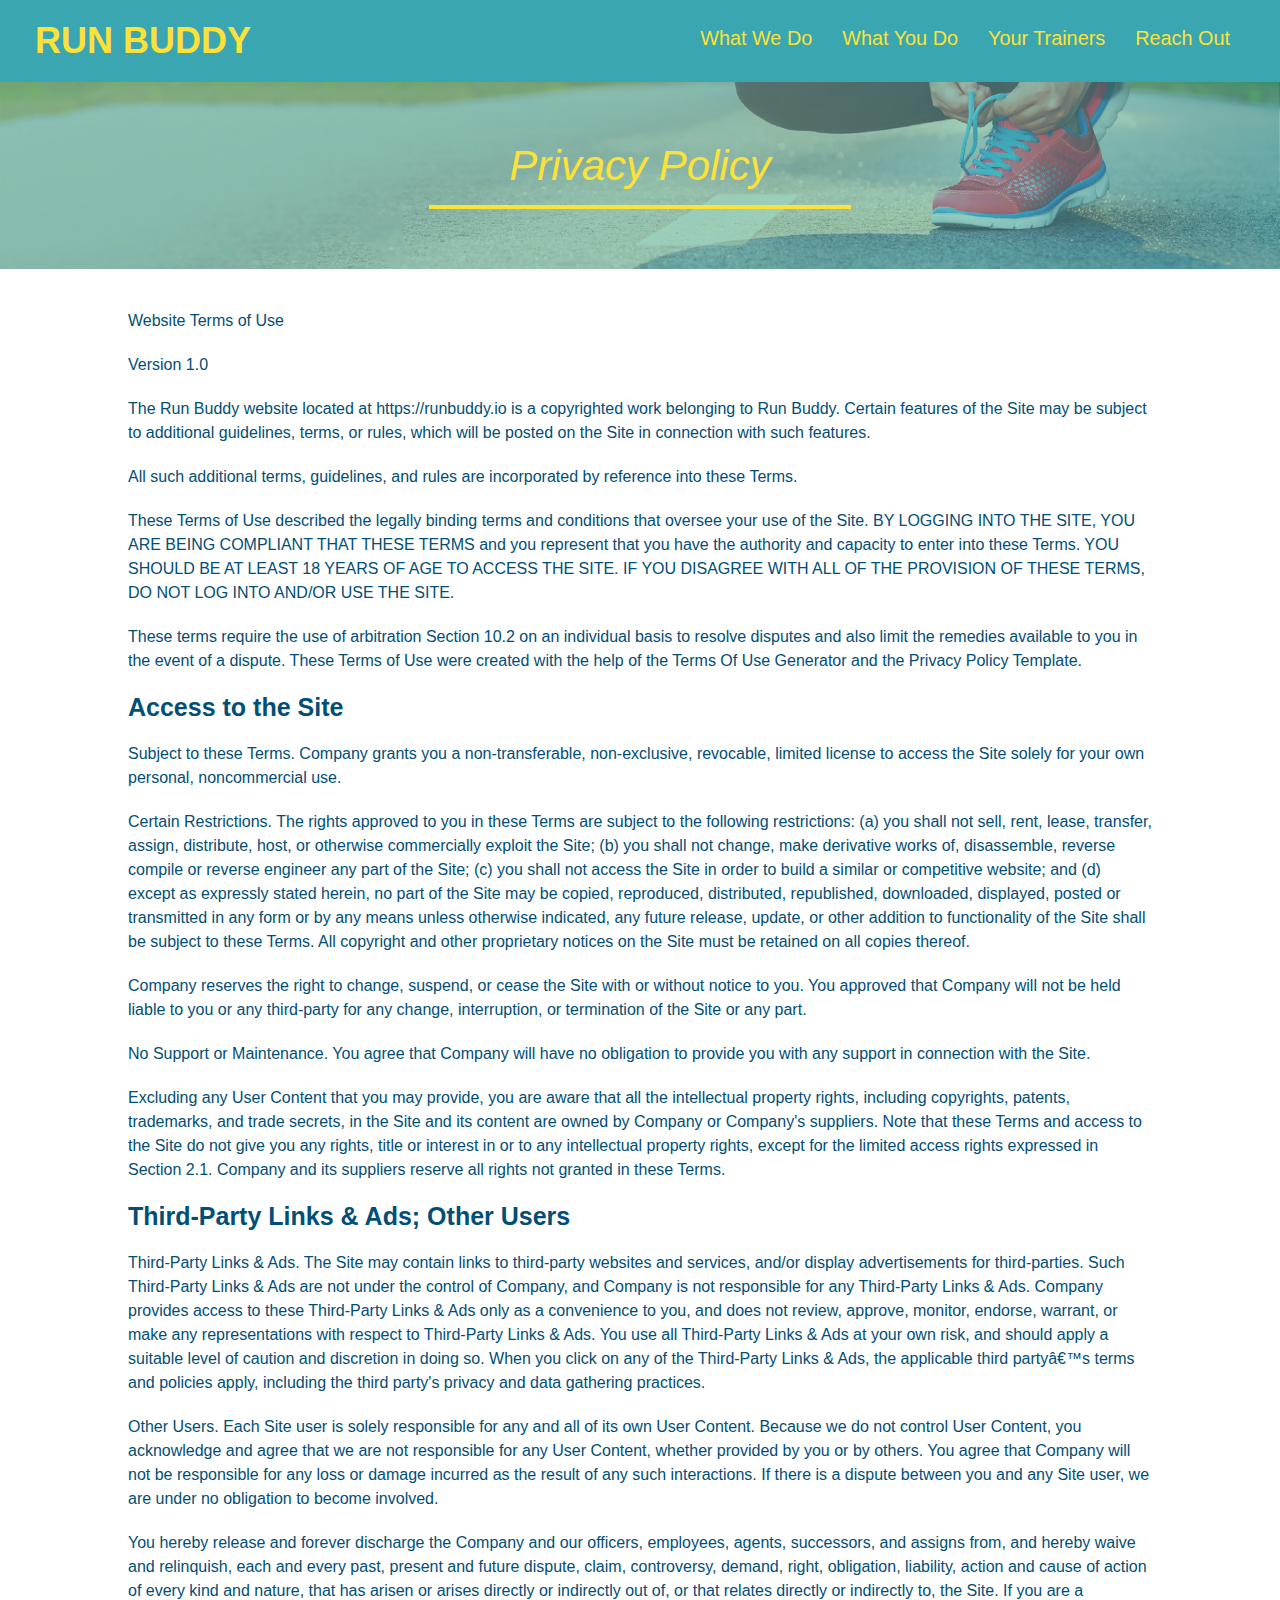
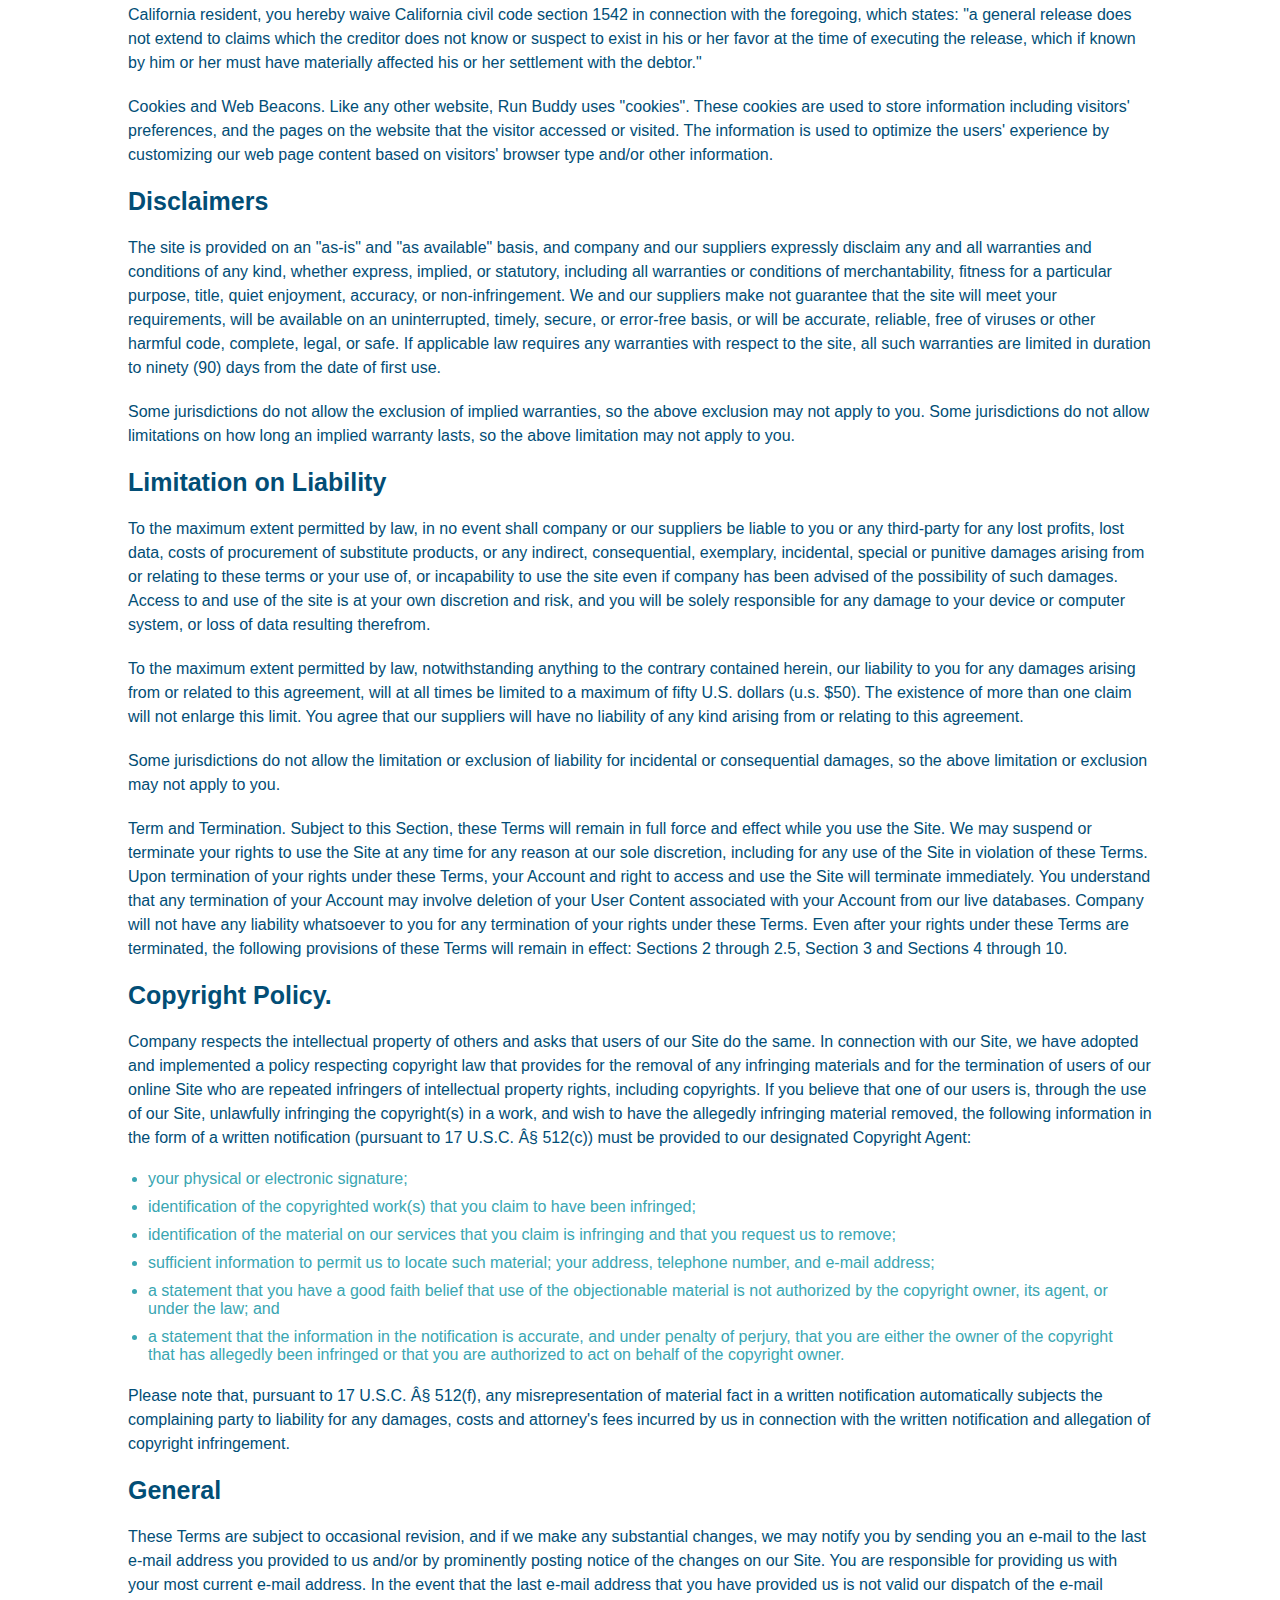
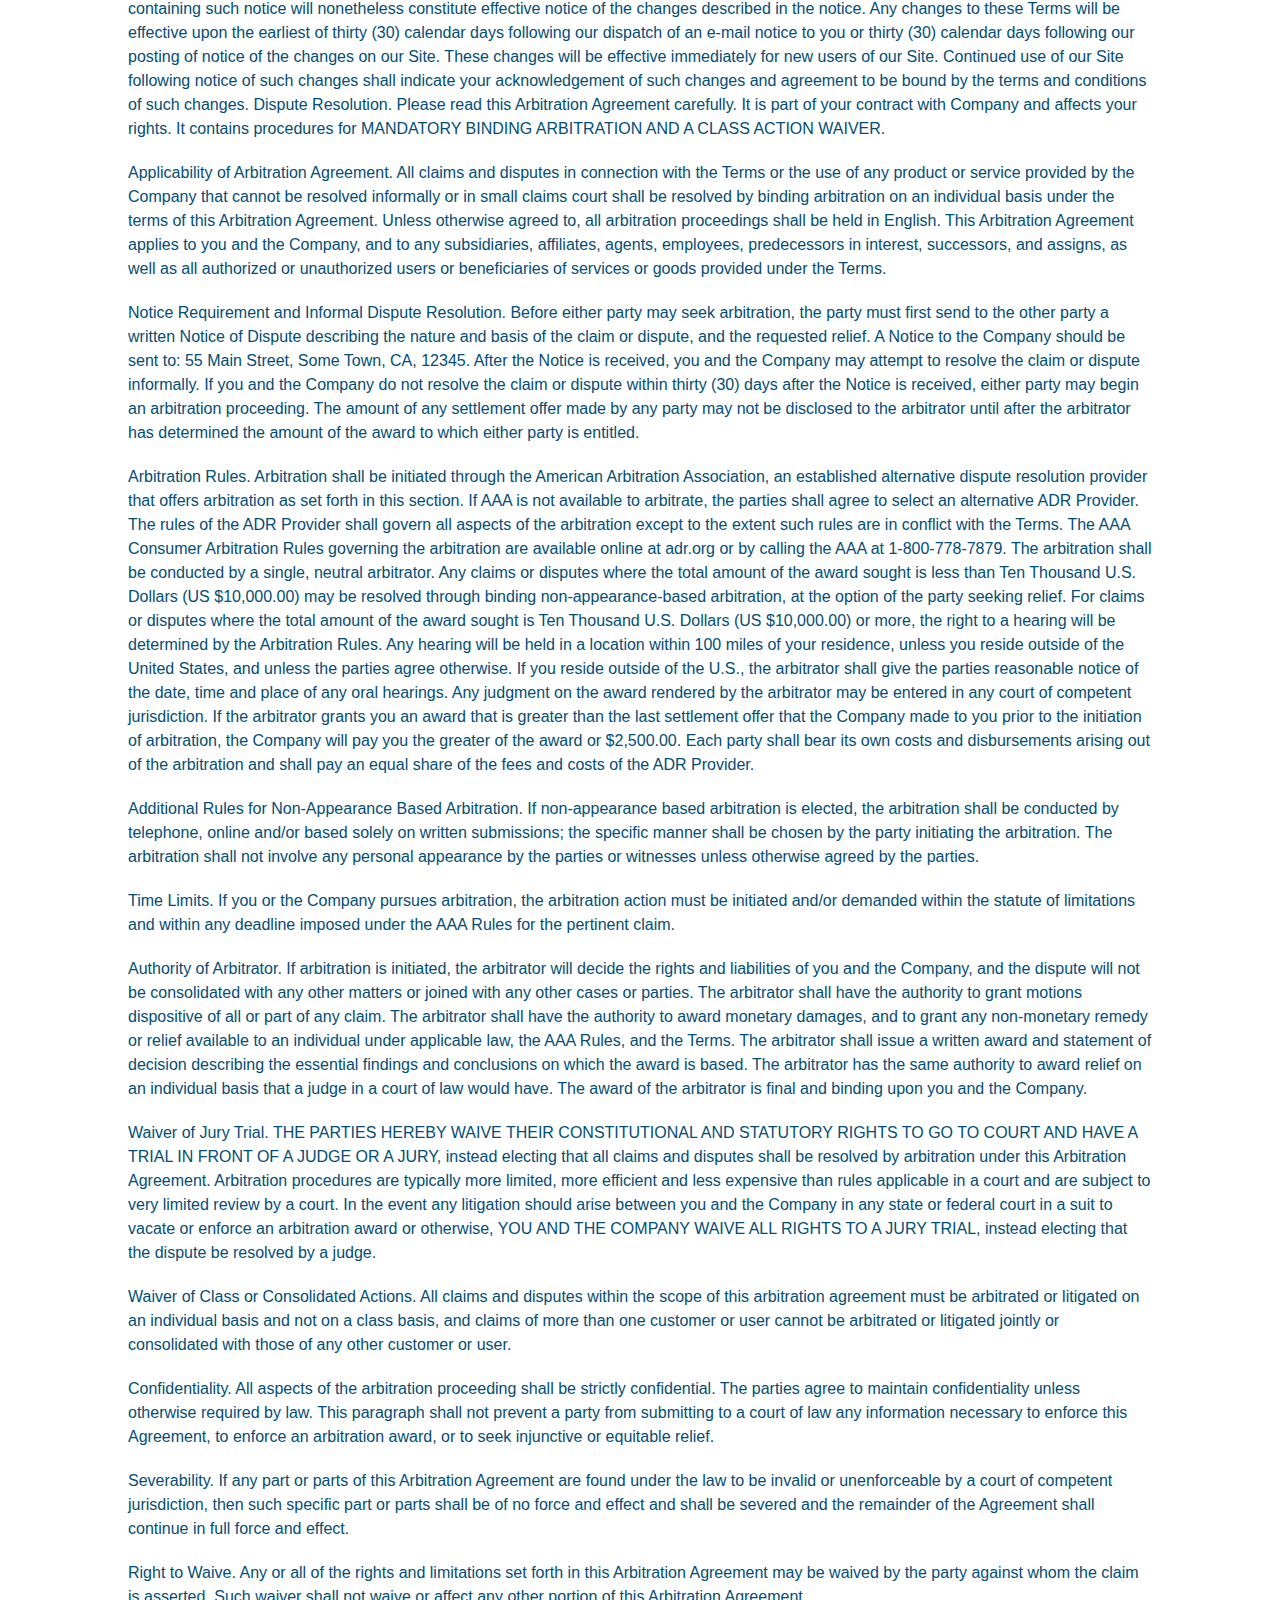
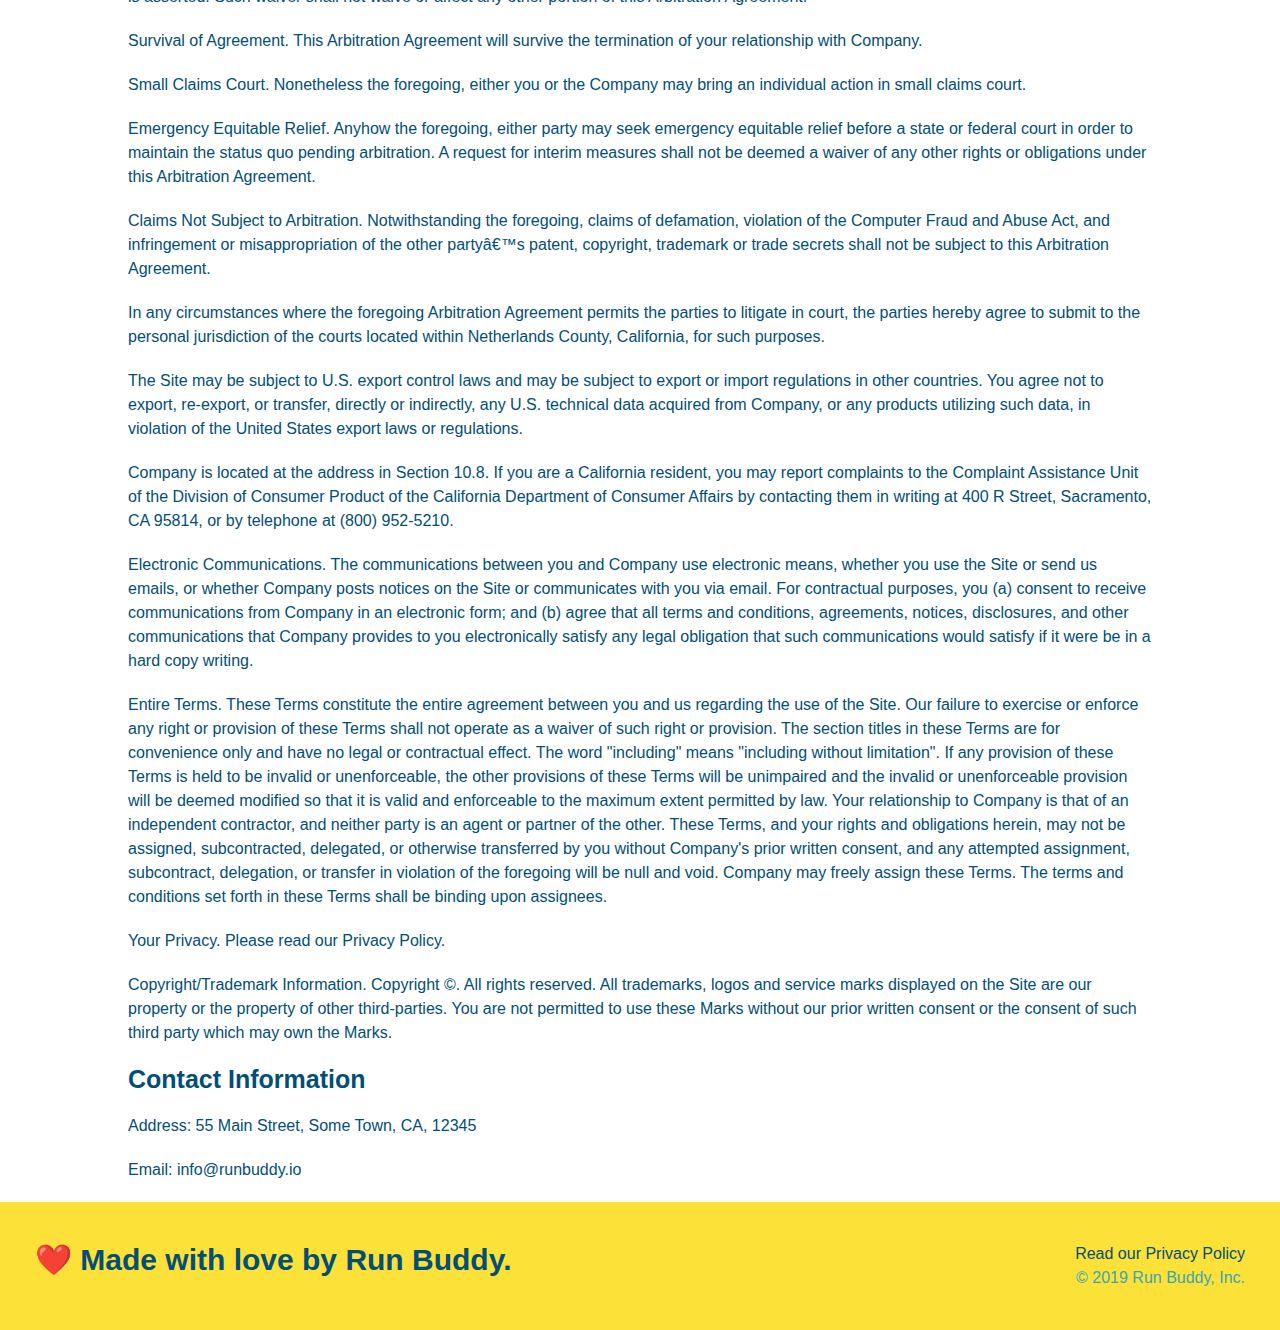
==== commit 4d7627ea: "add media queries for screen sizes to style sheet" ====
--- a/privacy-policy.html
+++ b/privacy-policy.html
@@ -4,6 +4,7 @@
         <link rel="stylesheet" href="./assets/css/style.css"/>
         <link rel="stylesheet" href="./assets/css/secondary-styles.css">
         <meta charset="UTF-8" />
+        <meta name="viewport" content="width=device-width, initial-scale=1.0" />
         <title>Privacy Policy - Run Buddy</title>
     </head>
     <body>
--- a/assets/css/style.css
+++ b/assets/css/style.css
@@ -14,6 +14,9 @@
 header {
     background-color: #39a6b2;
     padding: 20px 35px;
+    display: flex;
+    justify-content: space-between;
+    flex-wrap: wrap;
 }
 
 header h1 {
@@ -21,8 +24,6 @@
     font-size: 36px;
     font-weight: bold;
     margin: 0;
-    display: inline;
-    text-align: left;
 }
 
 header a {
@@ -32,36 +33,39 @@
 }
 
 header nav {
-    float: right;
     margin: 7px 0;
 }
 
-header nav ul li {
-    display: inline;
+header nav ul {
+    display: flex;
+    flex-wrap: wrap;
+    justify-content: space-between;
+    align-items: center;
+    list-style: none;
 }
 
 header nav ul li a {
-    margin: 0 30px;
+    padding: 10px 15px;
     font-weight: lighter;
-    font-size: 22px;
-    display: inline;
+    font-size: 1.55vw;
 }
 
 footer {
     background: #fce138;
     width: 100%;
     padding: 40px 35px;
+    display: flex;
+    justify-content: space-between;
+    flex-wrap: wrap;
 }
 
 footer h2 {
-    display: inline;
     color: #024e76;
     font-size: 30px;
     margin: 0;
 }
 
 footer div {
-    float: right;
     line-height: 1.5;
     text-align: right;
 }
@@ -77,24 +81,26 @@
 /*Hero Style Start*/
 .hero {
     background-image: url("../images/hero-bg.jpg");
-    height: 600px;
     background-size: cover;
     background-position: center;
-    position: relative;
+    display: flex;
+    justify-content: center;
+    flex-wrap: wrap;
+    align-items: flex-start;
+
 }
 
 .hero-form {
     background-color: #fce138;
     padding: 20px;
-    width: 500px;
     color: #024e76;
     border-style: solid;
     border-width: 3px;
     border-color: #024e76;
-    position: absolute;
-    bottom: 120px;
-    right: 140px;
-}
+    width: 40%;
+    margin: 3.5%;
+}
+
 .hero-form h3 {
     font-size: 24px;
     margin: 0;
@@ -102,6 +108,21 @@
 
 .hero-form p {
     margin: 5px 0 15px 0;
+}
+
+.hero-cta {
+    width: 35%;
+    text-align: right;
+    margin: 3.5%;
+    color: #fff;
+    font-size: 18px;
+    line-height: 1.2;
+}
+
+.hero-cta h2 {
+    font-style: italic;
+    font-size: 55px;
+    color: #fce138;
 }
 
 .form-input {
@@ -127,10 +148,6 @@
 }
 
 /*Hero Style End*/
-
-.intro {
-    text-align: center;
-}
 
 .intro p {
     line-height: 1.7;
@@ -138,20 +155,21 @@
     width: 80%;
     font-size: 20px;
     margin: 0 auto;
+    text-align: center;
 }
 
 .steps {
+    background: #fce138;
+}
+
+.section-title {
+    font-size: 48px;
+    color: #024e76;
+    border-bottom: 3px solid;
+    padding-bottom: 20px;
     text-align: center;
-    background: #fce138;
-}
-
-.section-title {
-    font-size: 55px;
-    color: #024e76;
-    margin-bottom: 35px;
-    padding: 0 100px 20px 100px;
-    display: inline-block;
-    border-bottom: 3px solid;
+    margin: 0 auto 35px auto;
+    width: 50%;
 }
 
 .primary-border {
@@ -162,80 +180,95 @@
     border-color: #39a6b2
 }
 
-.steps div {
-    margin-bottom: 80px;
-}
-
-.steps img {
-    width: 15%;
-    margin: 10px 0;
-}
-
-.steps h3 {
+
+.step {
+    margin: 50px auto;
+    padding-bottom: 50px;
+    width: 80%;
+    border-bottom: 1px solid #39a6b2;
+    display: flex;
+    align-items: center;
+    justify-content: space-between;
+}
+
+.step h3 {
     color: #024e76;
     font-size: 46px;
-    margin-top: 10px;
-}
-
-.steps p {
+    flex: 1 30%;
+}
+
+.step-info {
+    flex: 2 70%;
+    display: flex;
+    flex-wrap: wrap;
+    align-items: center;
+}
+
+.step-img {
+    flex: 1 12%;
+    margin-right: 20px;
+}
+
+.step-img img {
+    max-width: 100%;
+}
+
+.step-text {
+    flex: 12;
+}
+
+.step-text p {
     color: #39a6b2;
-    font-size: 23px;
-}
-
-.steps span {
-    font-size: 38px;
+    font-size: 18px;
+}
+
+.step-text h4 {
+    font-size: 26px;
+    line-height: 1.5;
+    color: #024e76;
 }
 
 .trainers {
-    text-align: center;
+    width: 100%;
+    margin: 0 auto;
+    display: flex;
+    flex-wrap: wrap;
+    justify-content: space-around;
 }
 
 .trainer {
-    width: 900px;
-    margin: 0 auto 30px auto;
+    margin: 20px;
     background: #024e76;
     color: #fce138;
-    overflow: auto;
+    flex: 1;
 }
 
 .trainer img {
-    width: 35%;
-    float: left;
+    width: 100%;
 }
 
 .trainer-bio {
-    padding: 35px;
-    float: left;
-    width: 65%;
-}
-
-.text-left {
-    text-align: left;
-}
-
-.text-right {
-    text-align: right;
-}
+    padding: 25px;
+    line-height: 1.3;
+}
+
 
 .trainer-bio h3 {
-    font-size: 32px;
-    margin-bottom: 8px;
+    font-size: 28px;
 }
 
 .trainer-bio h4 {
     font-weight: lighter;
-    font-size: 26px;
-    margin-bottom: 25px;
+    font-size: 22px;
+    margin-bottom: 15px;
 }
 
 .trainer-bio p {
     font-size: 17px;
-    line-height: 1.3;
 }
 
 /*REACH OUT STYLES START */
 .contact {
-    text-align: center;
     background: #024e76;
 }
 
@@ -243,17 +276,17 @@
     color: #fce138;
 }
 
+.contact-info{
+    display: flex;
+    justify-content: space-between;
+    flex-wrap: wrap;
+}
+
 .contact-info iframe {
-    width: 400px;
     height: 400px;
 }
 
 .contact-info div {
-    width: 410px;
-    display: inline-block;
-    vertical-align: top;
-    text-align: left;
-    margin: 30px 0 0 60px;
     color: white;
 }
 
@@ -265,7 +298,7 @@
 .contact-info p, .contact-info address {
     margin: 20px 0 0 0;
     line-height: 1.5;
-    font-size: 20px;
+    font-size: 16px;
     font-style: normal;
     color: white;
     text-align: left;
@@ -273,6 +306,32 @@
 
 .contact-info a {
     color: #fce138;
+}
+
+.contact-info > * {
+    flex: 1;
+    margin: 15px;
+}
+
+.contact-form input, .contact-form textarea {
+    border: 1px solid #024e76;
+    display: block;
+    padding: 7px 15px;
+    font-size: 16px;
+    color: #024e76;
+    width: 100%;
+    margin-bottom: 15px;
+    margin-top: 5px;
+}
+
+.contact-form button {
+    width: 100%;
+    border: none;
+    background: #fce138;
+    color: #024e76;
+    text-align: center;
+    padding: 15px 0;
+    font-size: 16px;
 }
 
 /* REACH OUT STYLES END*/
@@ -285,4 +344,37 @@
     font-weight: normal;
     font-size: 42px;
     font-style: italic;
-  }+  }
+
+.text-left {
+    text-align: left;
+}
+
+.text-right {
+    text-align: right;
+}
+
+.flex-row {
+    display: flex;
+}
+
+/* MEDIA QUERY FOR SMALLER DESKTOP SCREENS AND SMALLER */
+@media screen and (max-width: 980px) {
+    header h1 a {
+        /* this will be applied on any screen smaller than 980px */
+    }
+}
+
+/* MEDIA QUERY FOR TABLETS AND SMALLER */
+@media screen and (max-width: 768px) {
+    header h1 {
+        /* this will be applied on any screen between 768px and 575px */
+    }
+}
+
+/* MEDIA QUERY FOR MOBILE PHONES AND SMALLER */
+@media screen and (max-width: 575px) {
+    header h1 {
+        /* this will be applied on any screen smaller than 575px */
+    }
+}